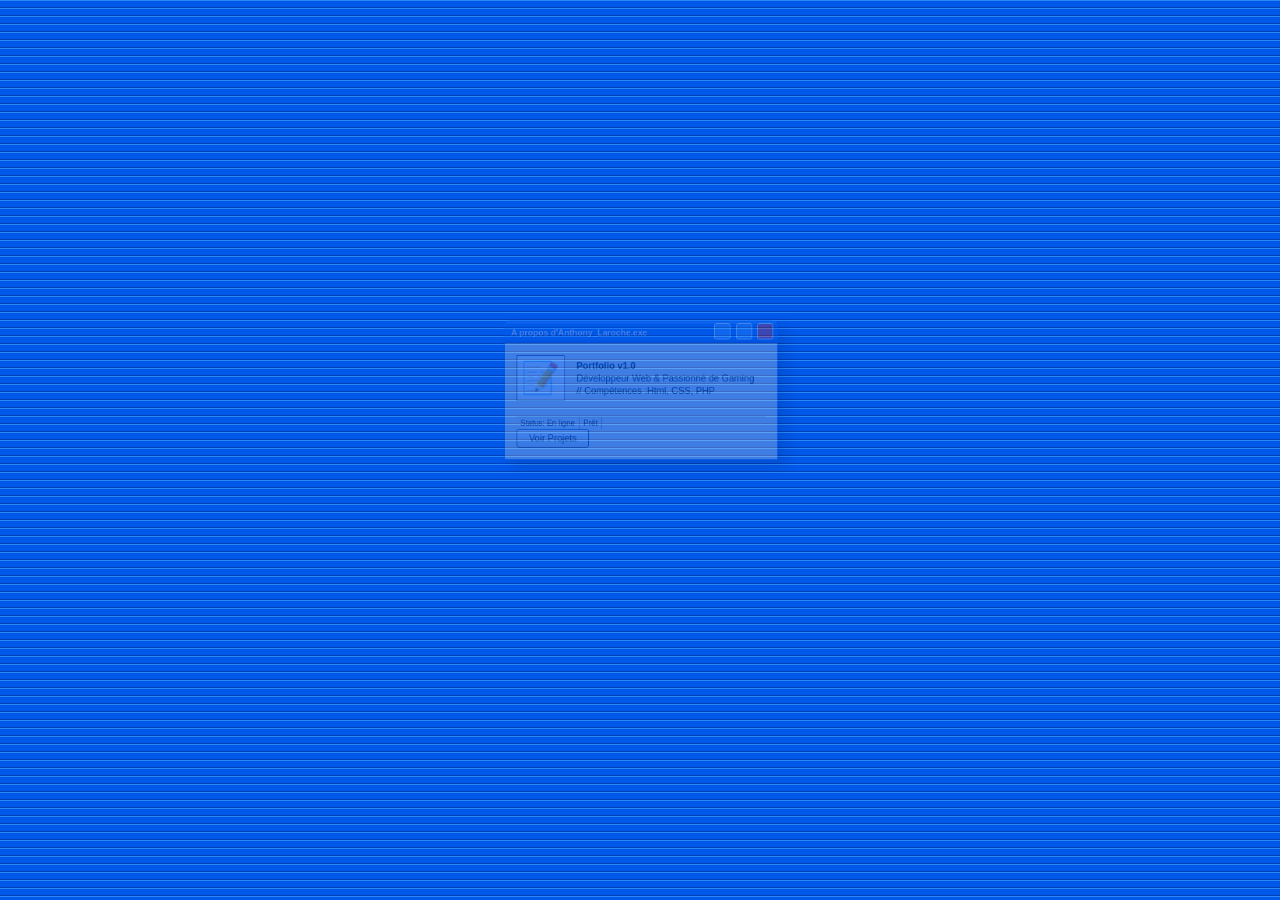
==== index.html @ 60d1b4fa "Create index.html" ====
<!DOCTYPE html>
<html lang="en">
<head>
    <meta charset="UTF-8">
    <meta name="viewport" content="width=device-width, initial-scale=1.0">
    <title>Mon CV</title>
    <meta http-equiv="refresh" content="0; url=https://larocheanthony22.github.io/Mon_CV/monGithubPopUp.html">
</head>
<body></body>
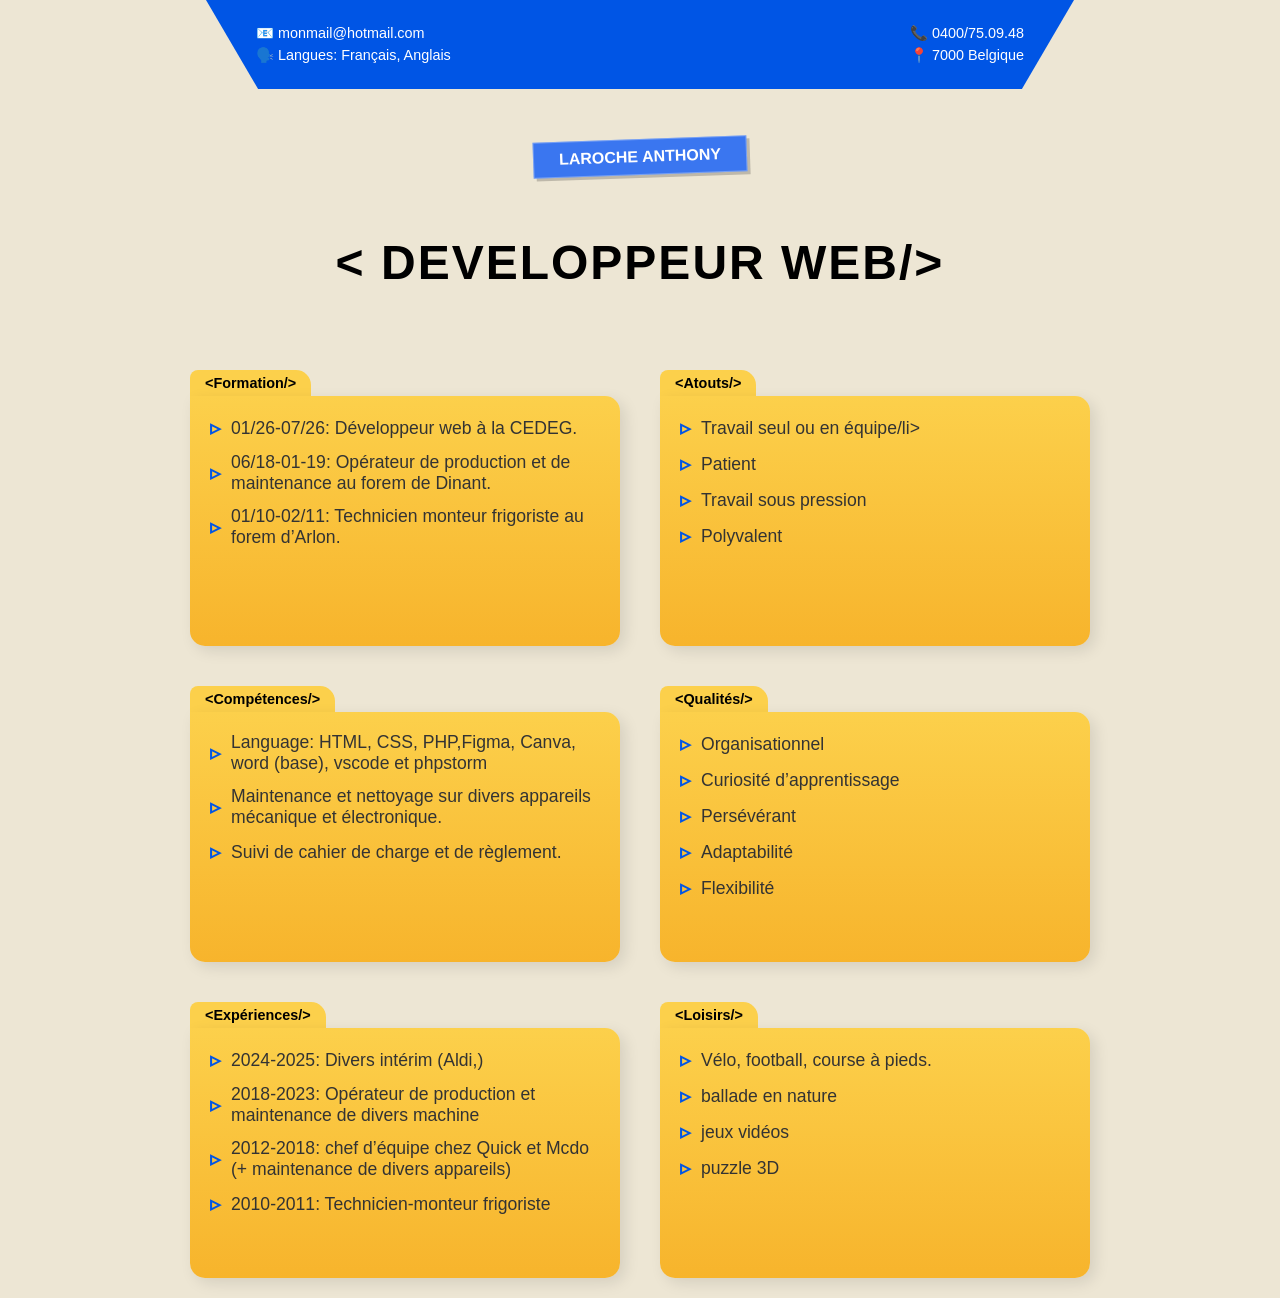
==== commit 306e978b: "Create index.html" ====
--- a/index.html
+++ b/index.html
@@ -1,9 +1,10 @@
 <!DOCTYPE html>
-<html lang="en">
+<html lang="fr">
 <head>
     <meta charset="UTF-8">
     <meta name="viewport" content="width=device-width, initial-scale=1.0">
-    <title>Mon CV</title>
-    <meta http-equiv="refresh" content="0; url=https://larocheanthony22.github.io/Mon_CV/monGithubPopUp.html">
+    <title>Chocolat</title>
+    <meta http-equiv="refresh" content="0; url= https://larocheanthony22.github.io/Mon_CV/cv.html">
+   
 </head>
 <body></body>
